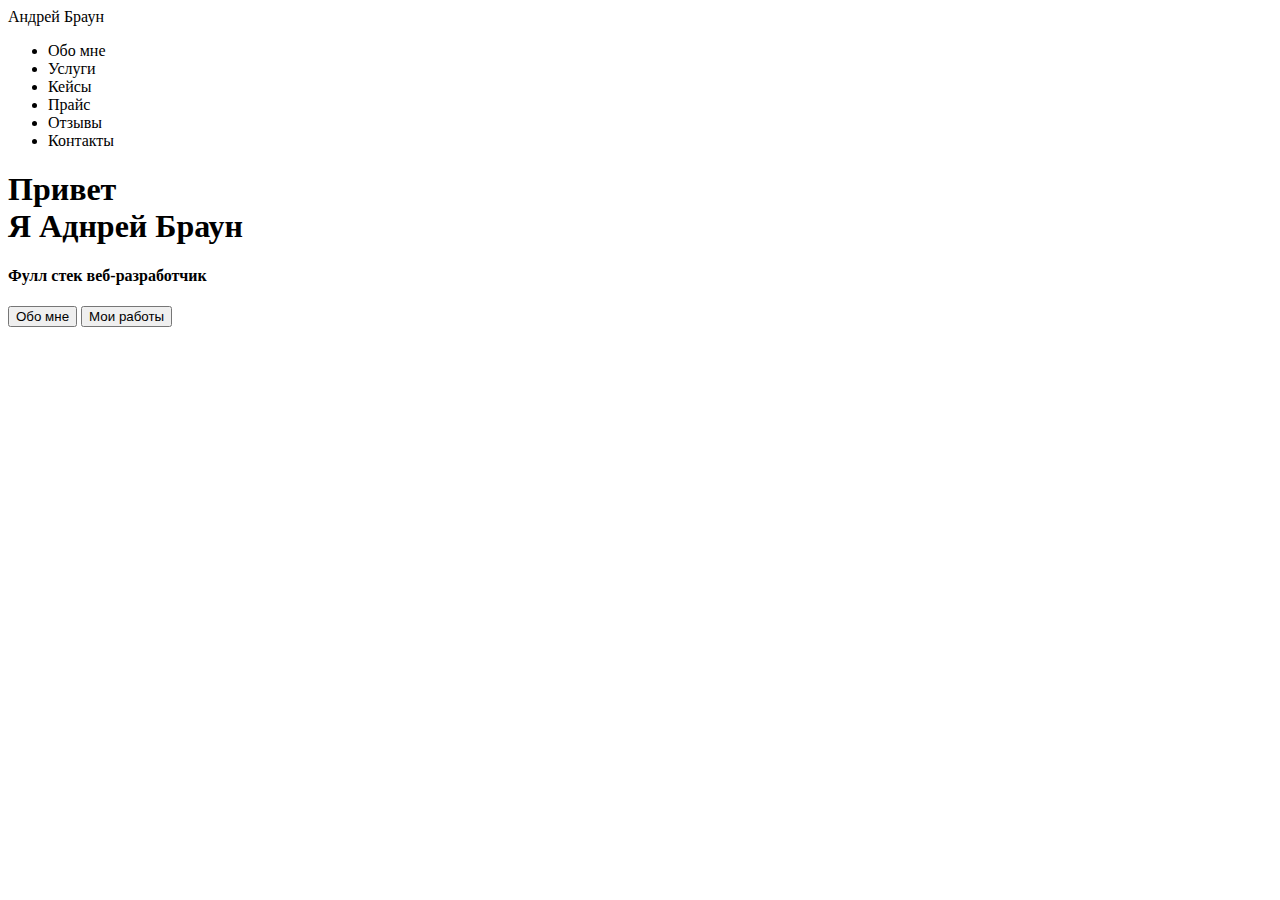
==== src/index.html @ 195ae0c8 "Залил проект на сервер" ====
<!DOCTYPE html>
<html lang="en">
<head>
	<meta charset="UTF-8">
	<meta name="description" content="Это моя первая страница...">
	<meta name="author" content="Andrey">
	<meta name="robots" content="all">

	<meta property="og:title" content="Это моя первая страница...">

	<title>Андрей Браун - Веб разработчик</title>
</head>

<body>
	

	<header>
		<nav>
			<div class="logo">Андрей Браун</div>
			<div class="menu"><ul>
				<li>Обо мне</li>
				<li>Услуги</li>
				<li>Кейсы</li>
				<li>Прайс</li>
				<li>Отзывы</li>
				<li>Контакты</li>

			</ul></div>
		</nav>
	</header>

	<div class="main"><div class="title_countainer">
		<h1>Привет <br> Я Аднрей Браун</h1>
		<h4>Фулл стек веб-разработчик</h4>
		<input type="submit" value="Обо мне">
		<input type="submit" value="Мои работы">

	</div></div>

</body>

</html>
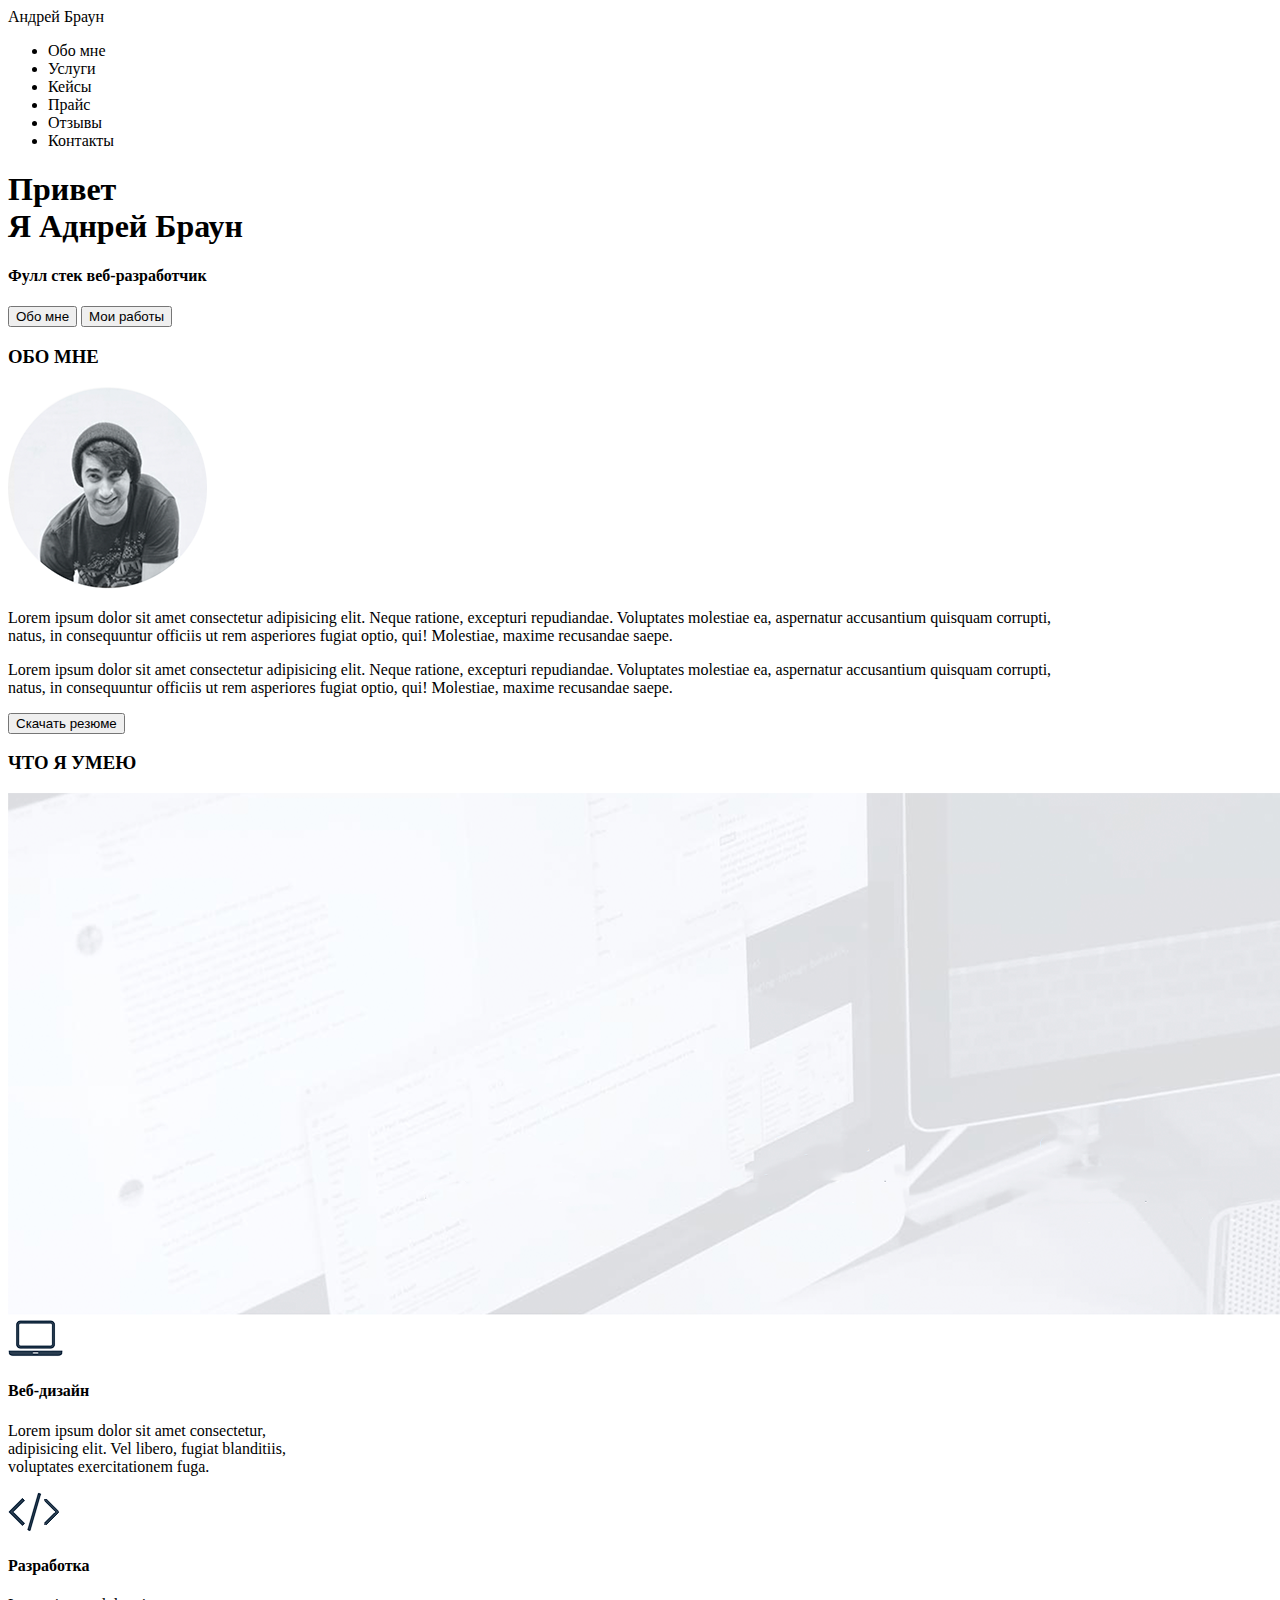
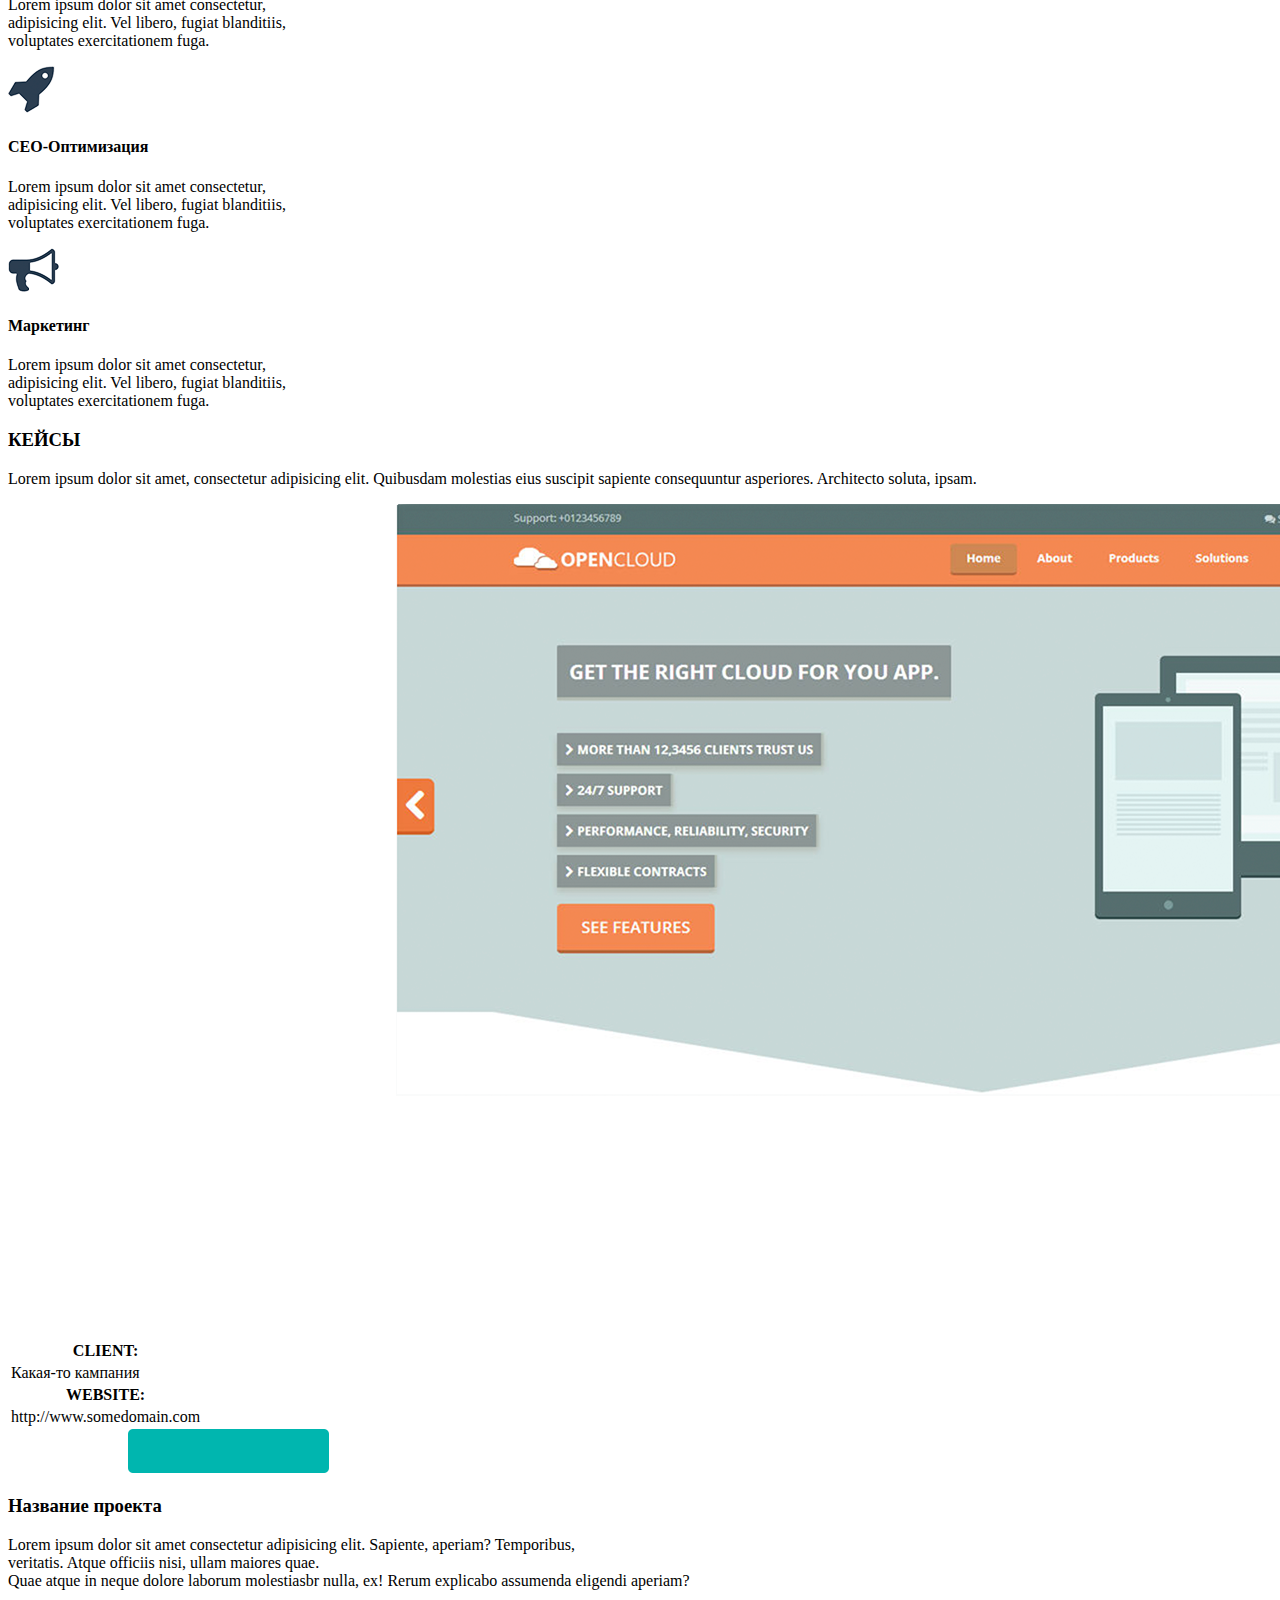
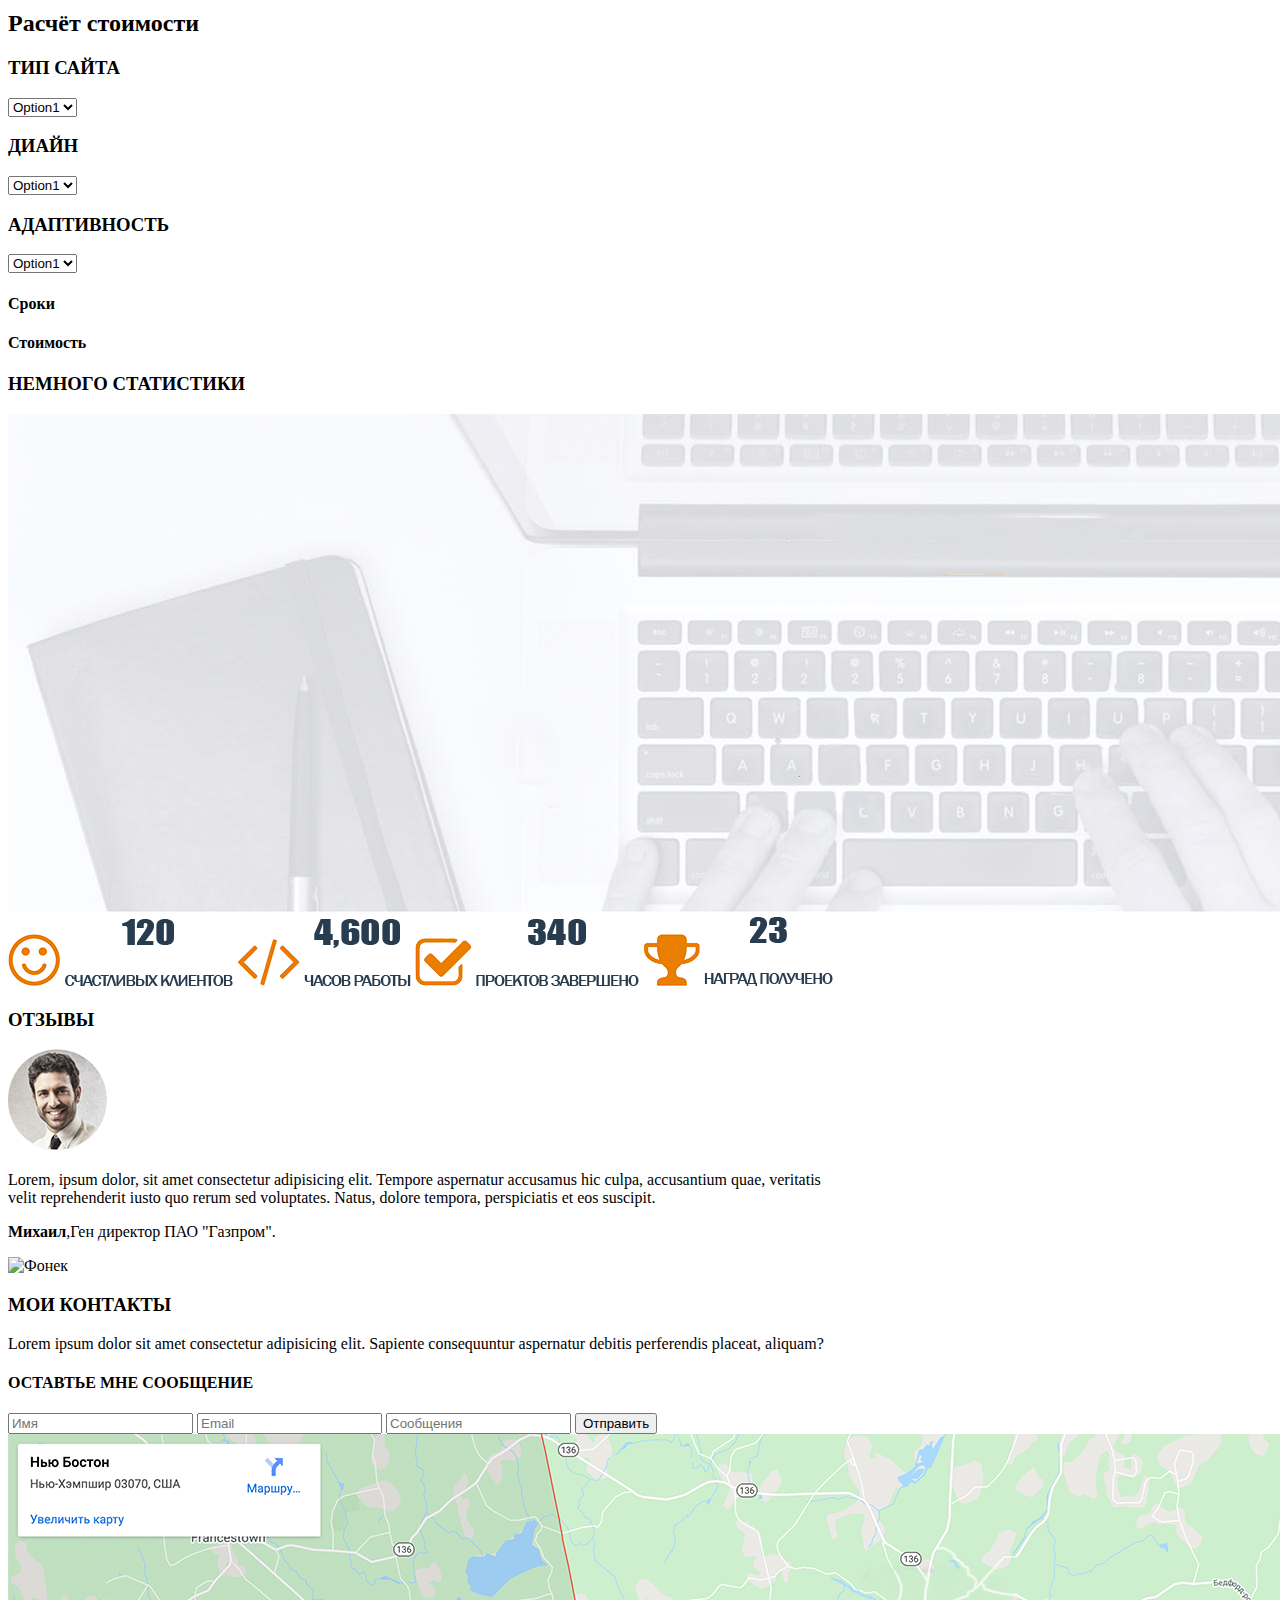
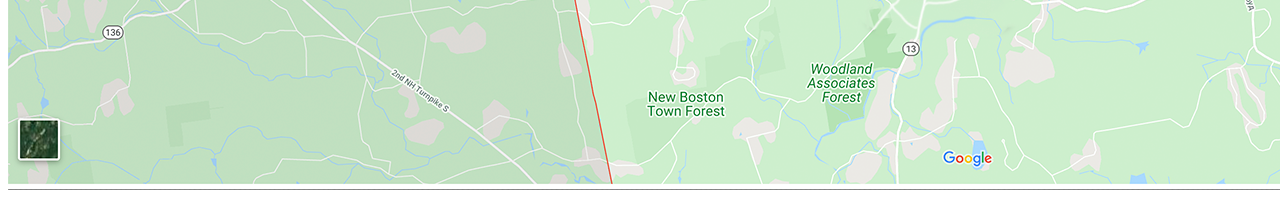
==== commit e62779fe: "Сделал Дз по 2 уроку" ====
--- a/src/index.html
+++ b/src/index.html
@@ -37,6 +37,106 @@
 
 	</div></div>
 
+	<div class="title1">
+		<h3>ОБО МНЕ</h3>
+		<img src="img/фотка.png" alt="аватарка">
+		<p>Lorem ipsum dolor sit amet consectetur adipisicing elit. Neque ratione, excepturi repudiandae. Voluptates molestiae ea, aspernatur accusantium quisquam corrupti,<br>  natus, in consequuntur officiis ut rem asperiores fugiat optio, qui! Molestiae, maxime recusandae saepe.</p>
+		<p>Lorem ipsum dolor sit amet consectetur adipisicing elit. Neque ratione, excepturi repudiandae. Voluptates molestiae ea, aspernatur accusantium quisquam corrupti,<br>  natus, in consequuntur officiis ut rem asperiores fugiat optio, qui! Molestiae, maxime recusandae saepe.</p>
+		<input type="submit" value="Скачать резюме">
+	</div>
+	<div class="title2">
+		<h3>ЧТО Я УМЕЮ</h3>
+		<img src="img/картинка фона.png" alt="картинка фона">
+		<img src="img/ноут.png" alt="ноут">
+		<h4>Веб-дизайн</h4>
+		<p>Lorem ipsum dolor sit amet consectetur,<br> adipisicing elit. Vel libero, fugiat blanditiis,<br> voluptates exercitationem fuga.</p>
+		<img src="img/знак.png" alt="знак">
+		<h4>Разработка</h4>
+		<p>Lorem ipsum dolor sit amet consectetur,<br> adipisicing elit. Vel libero, fugiat blanditiis,<br> voluptates exercitationem fuga.</p>
+		<img src="img/ракета.png" alt="ракета">
+		<h4>CEO-Оптимизация</h4>
+		<p>Lorem ipsum dolor sit amet consectetur,<br> adipisicing elit. Vel libero, fugiat blanditiis,<br> voluptates exercitationem fuga.</p>
+		<img src="img/граммофон.png" alt="граммофон">
+		<h4>Маркетинг</h4>
+		<p>Lorem ipsum dolor sit amet consectetur,<br> adipisicing elit. Vel libero, fugiat blanditiis,<br> voluptates exercitationem fuga.</p>
+	</div>
+	<div class="title3">
+		<h3>КЕЙСЫ</h3>
+		<p>Lorem ipsum dolor sit amet, consectetur adipisicing elit. Quibusdam molestias eius suscipit sapiente consequuntur asperiores. Architecto soluta, ipsam.</p>
+		<img src="img/фотка1.png" alt="сайт">
+		<table>
+			<tr>
+				<th>CLIENT:</th>
+			</tr>
+			<tr>
+				<td>Какая-то кампания</td>
+			</tr>
+			<tr>
+				<th>WEBSITE:</th>
+			</tr>
+			<tr>
+				<td>http://www.somedomain.com</td>
+			</tr>
+		</table>
+		<img src="img/VISIT LIVE SITE.png" alt="кнопка">
+		<img src="img/Прямоугольник, скругл. углы 4.png" alt="Прямоугольник">
+		<h3>Название проекта</h3>
+		<p>Lorem ipsum dolor sit amet consectetur adipisicing elit. Sapiente, aperiam? Temporibus,<br> veritatis. Atque officiis nisi, ullam maiores quae. <br>Quae atque in neque dolore laborum molestiasbr nulla, ex! Rerum explicabo assumenda eligendi aperiam?</p>
+		<h2>Расчёт стоимости</h2>
+		<h3>ТИП САЙТА</h3>
+		<select name="Выберите пункт" id="list">
+			<option value="Opt1">Option1</option>
+			<option value="Opt2">Option2</option>
+			<option value="Opt3">Option3</option>
+			<option value="Opt4">Option4</option>
+		</select>
+		<h3>ДИАЙН</h3>
+		<select name="Выберите пункт" id="list">
+			<option value="Opt1">Option1</option>
+			<option value="Opt2">Option2</option>
+			<option value="Opt3">Option3</option>
+			<option value="Opt4">Option4</option>
+		</select>
+		<h3>АДАПТИВНОСТЬ</h3>
+		<select name="Выберите пункт" id="list">
+			<option value="Opt1">Option1</option>
+			<option value="Opt2">Option2</option>
+			<option value="Opt3">Option3</option>
+			<option value="Opt4">Option4</option>
+		</select>
+		<h4>Сроки</h4>
+		<h4>Стоимость</h4>
+	</div>
+	<div class="title4">
+		<h3>НЕМНОГО СТАТИСТИКИ</h3>
+		<img src="img/фон.png" alt="фон ноут">
+		<img src="img/смайл.png" alt="смайл">
+		<img src="img/120  СЧАСТЛИВЫХ КЛИЕНТОВ .png" alt="120 счастливых клиентов">
+		<img src="img/скобки.png" alt="скобки">
+		<img src="img/4,600  ЧАСОВ РАБОТЫ .png" alt="4,600  ЧАСОВ РАБОТЫ ">
+		<img src="img/галочка.png" alt="галочка">
+		<img src="img/340  ПРОЕКТОВ ЗАВЕРШЕНО .png" alt="340  ПРОЕКТОВ ЗАВЕРШЕНО ">		
+		<img src="img/кубок.png" alt="кубок">
+		<img src="img/23  НАГРАД ПОЛУЧЕНО .png" alt="23  НАГРАД ПОЛУЧЕНО ">
+		<h3>ОТЗЫВЫ</h3>
+		<img src="img/фотка2.png" alt="фотка клиента">
+		<p>Lorem, ipsum dolor, sit amet consectetur adipisicing elit. Tempore aspernatur accusamus hic culpa, accusantium quae, veritatis <br> velit reprehenderit iusto quo rerum sed voluptates. Natus, dolore tempora, perspiciatis et eos suscipit.</p>
+		<p><b>Михаил</b>,Ген директор ПАО "Газпром".</p>
+	</div>
+	<footer>
+		<img src="img/фон1.png" alt="Фонек">
+		<h3>МОИ КОНТАКТЫ</h3>
+		<p>Lorem ipsum dolor sit amet consectetur adipisicing elit. Sapiente consequuntur aspernatur debitis perferendis placeat, aliquam?</p>
+		<h4>ОСТАВТЬЕ МНЕ СООБЩЕНИЕ</h4>
+		<form action="#">
+			<input type="text" name="text_input" placeholder="Имя">
+			<input type="text" name="text_input" placeholder="Email">
+			<input type="text" name="text_input" placeholder="Сообщения">
+			<input type="submit" value="Отправить">
+
+		</form>
+		<img src="img/Карта копия.png" alt="Карта">
+	</footer>
 </body>
 
 </html>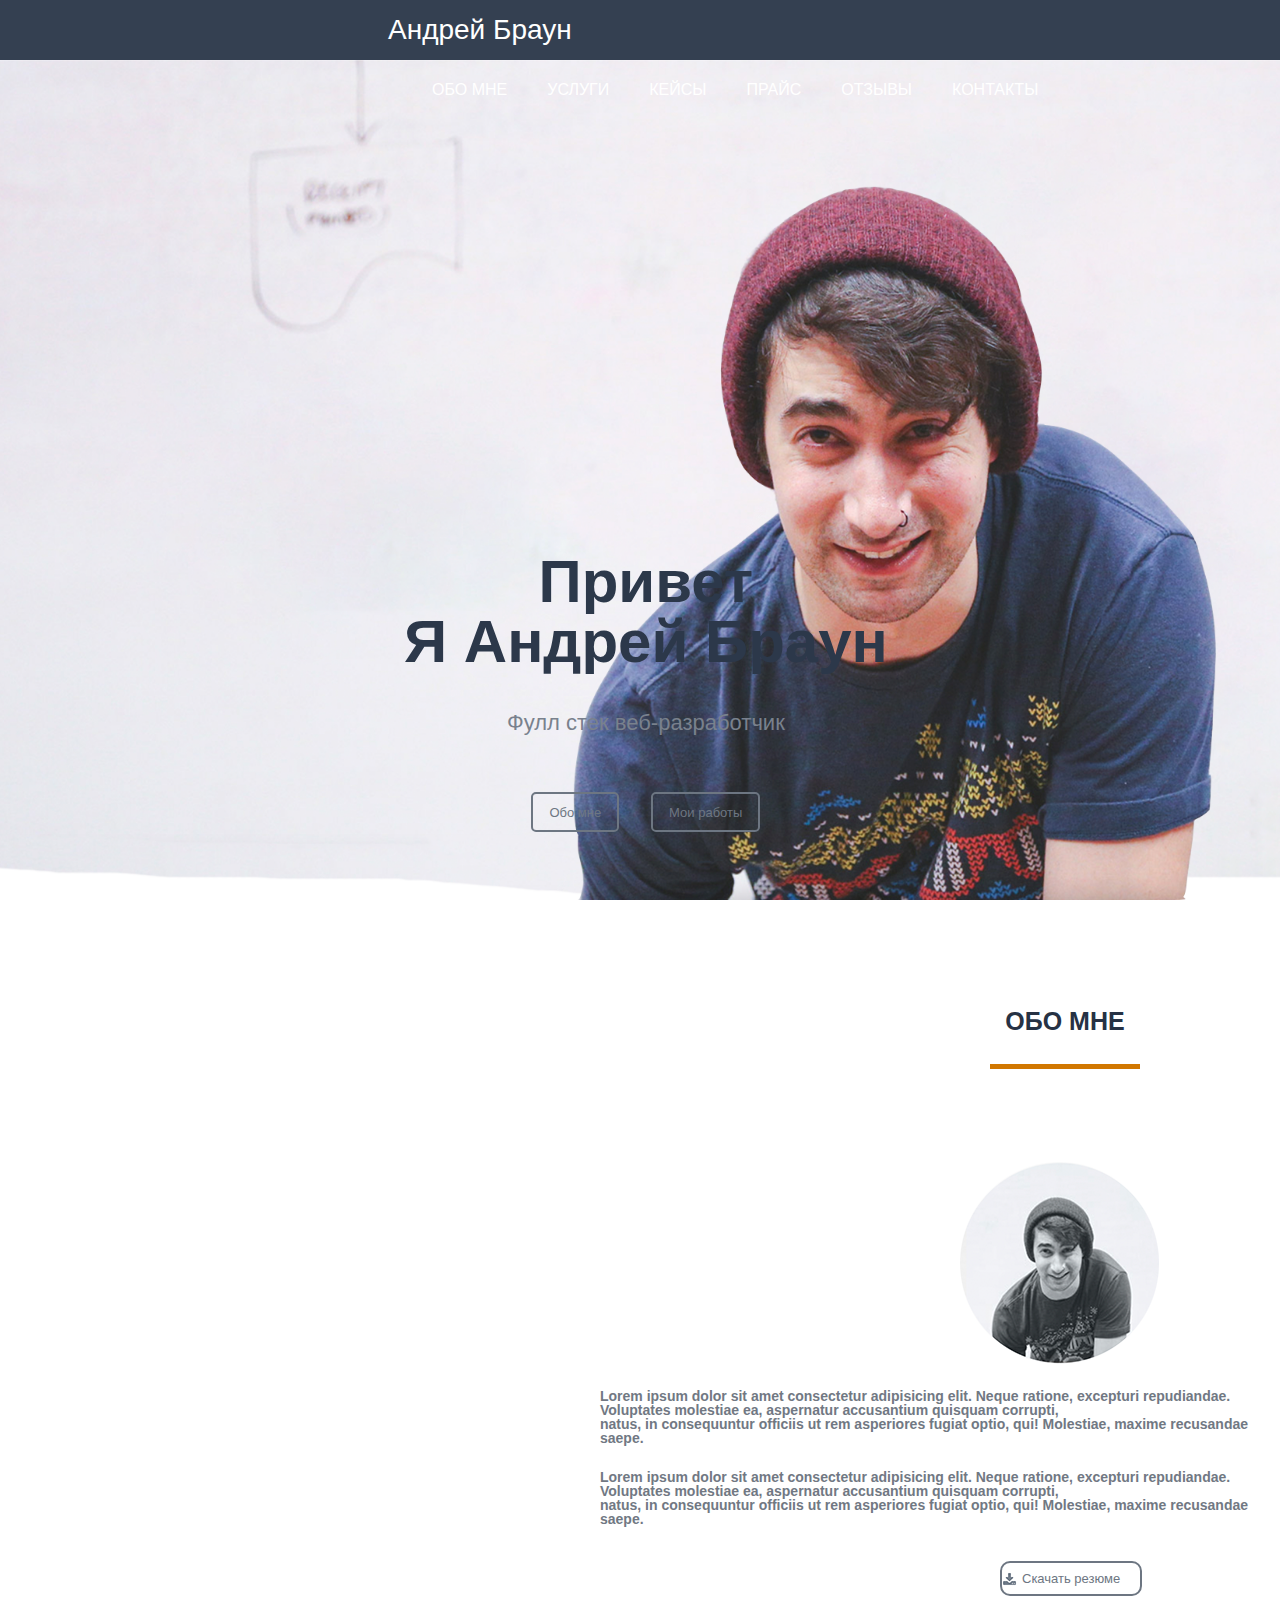
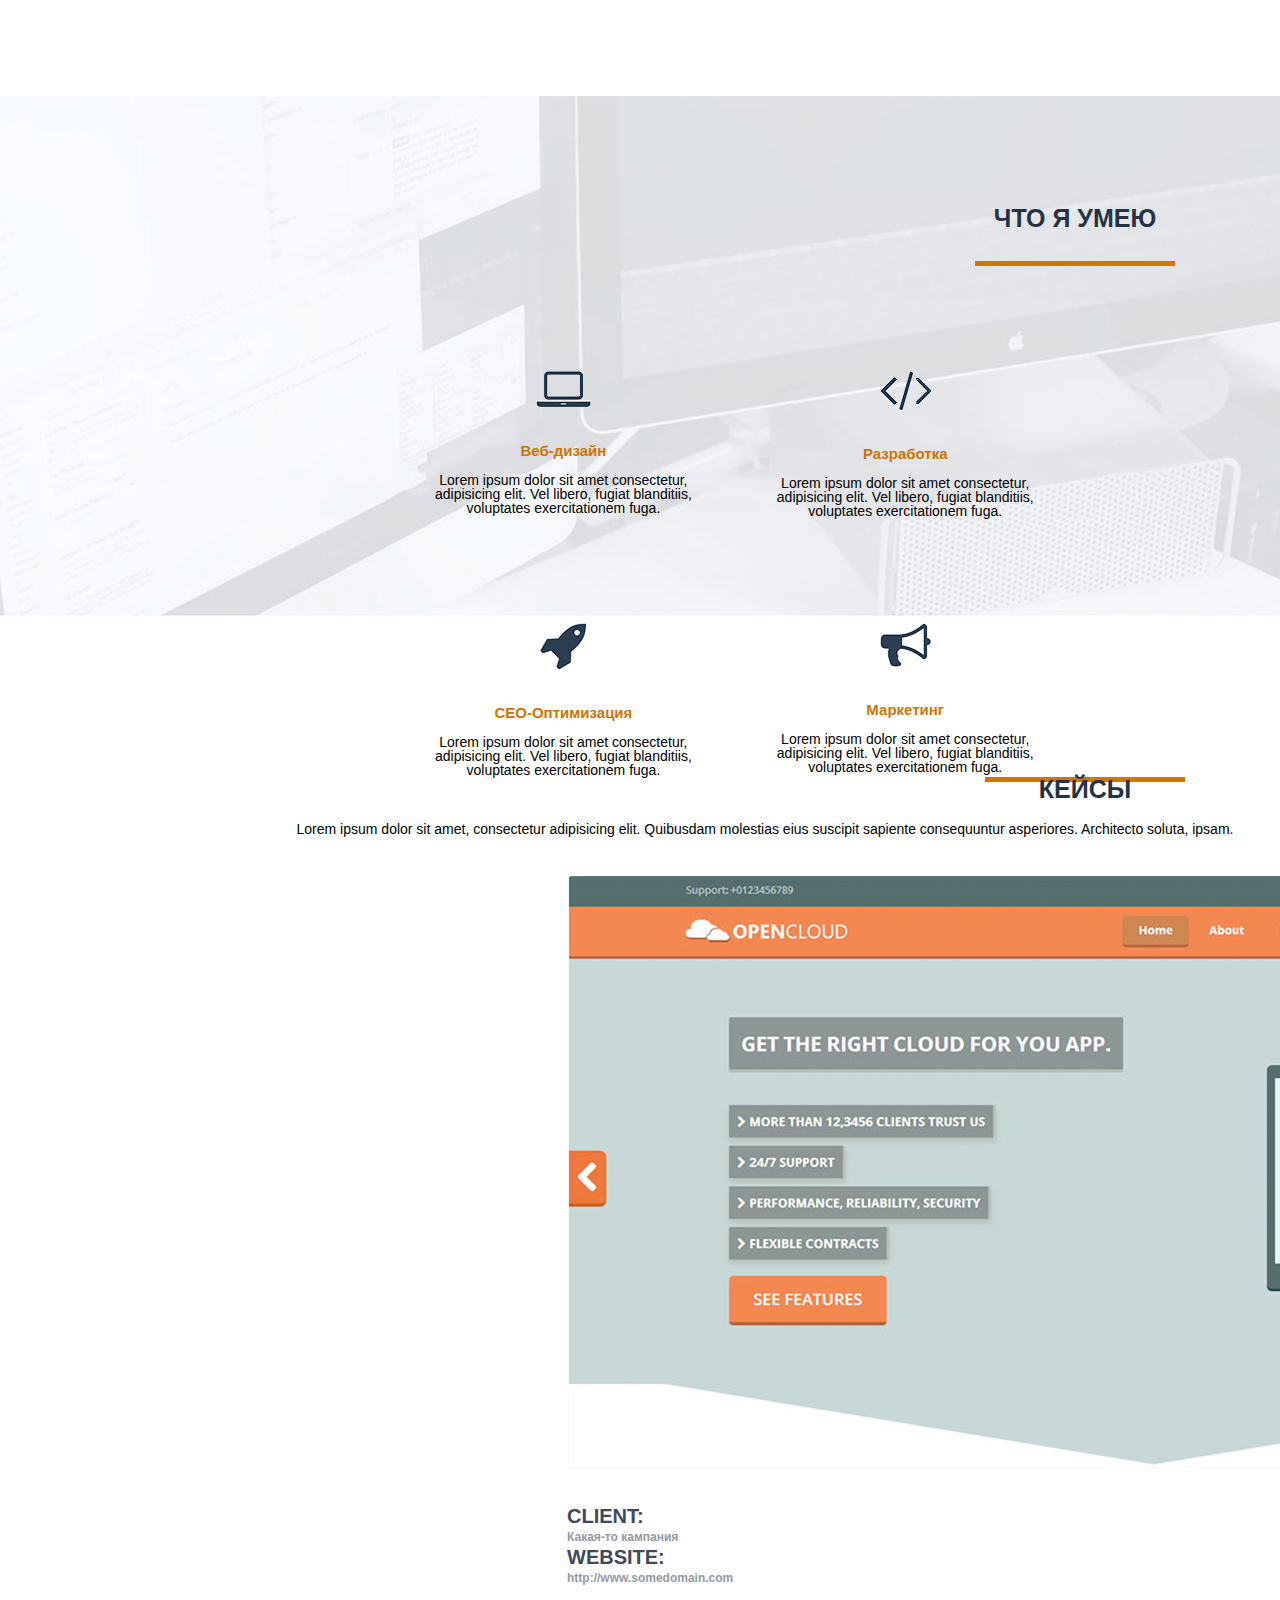
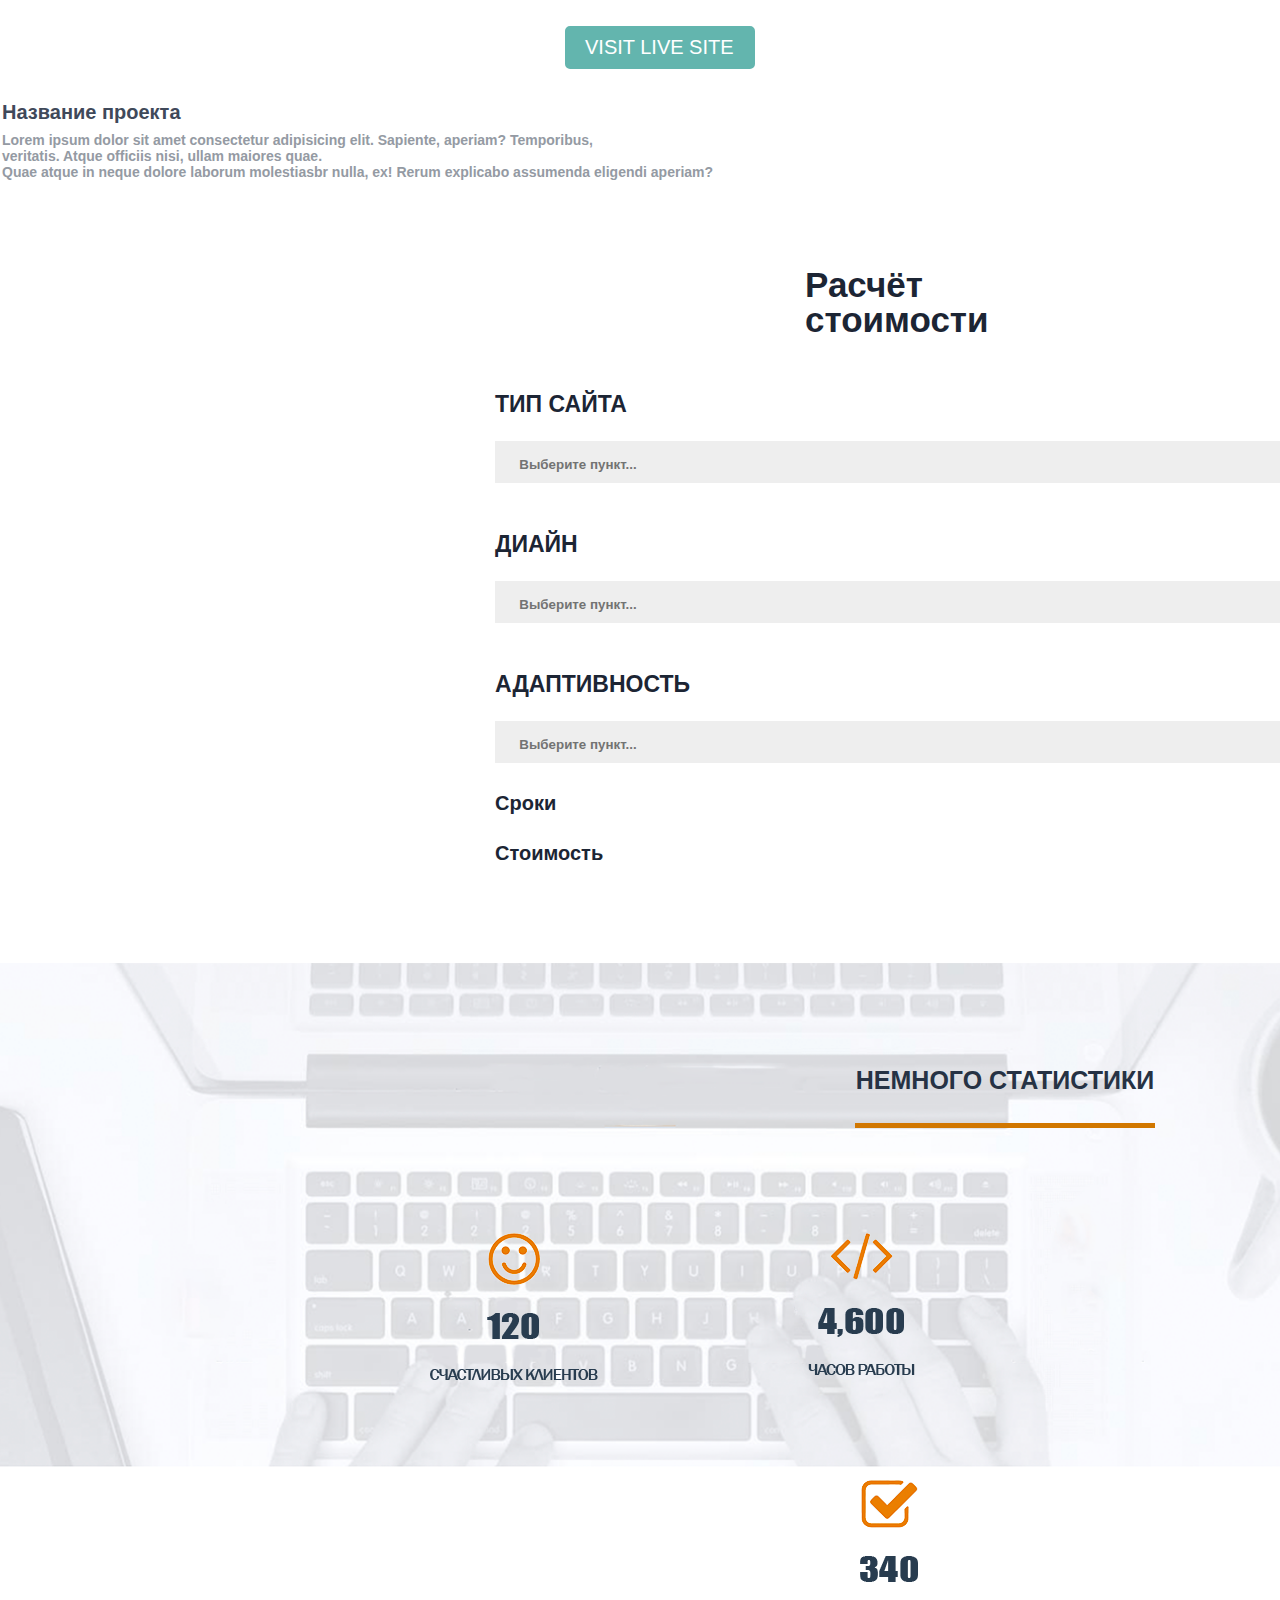
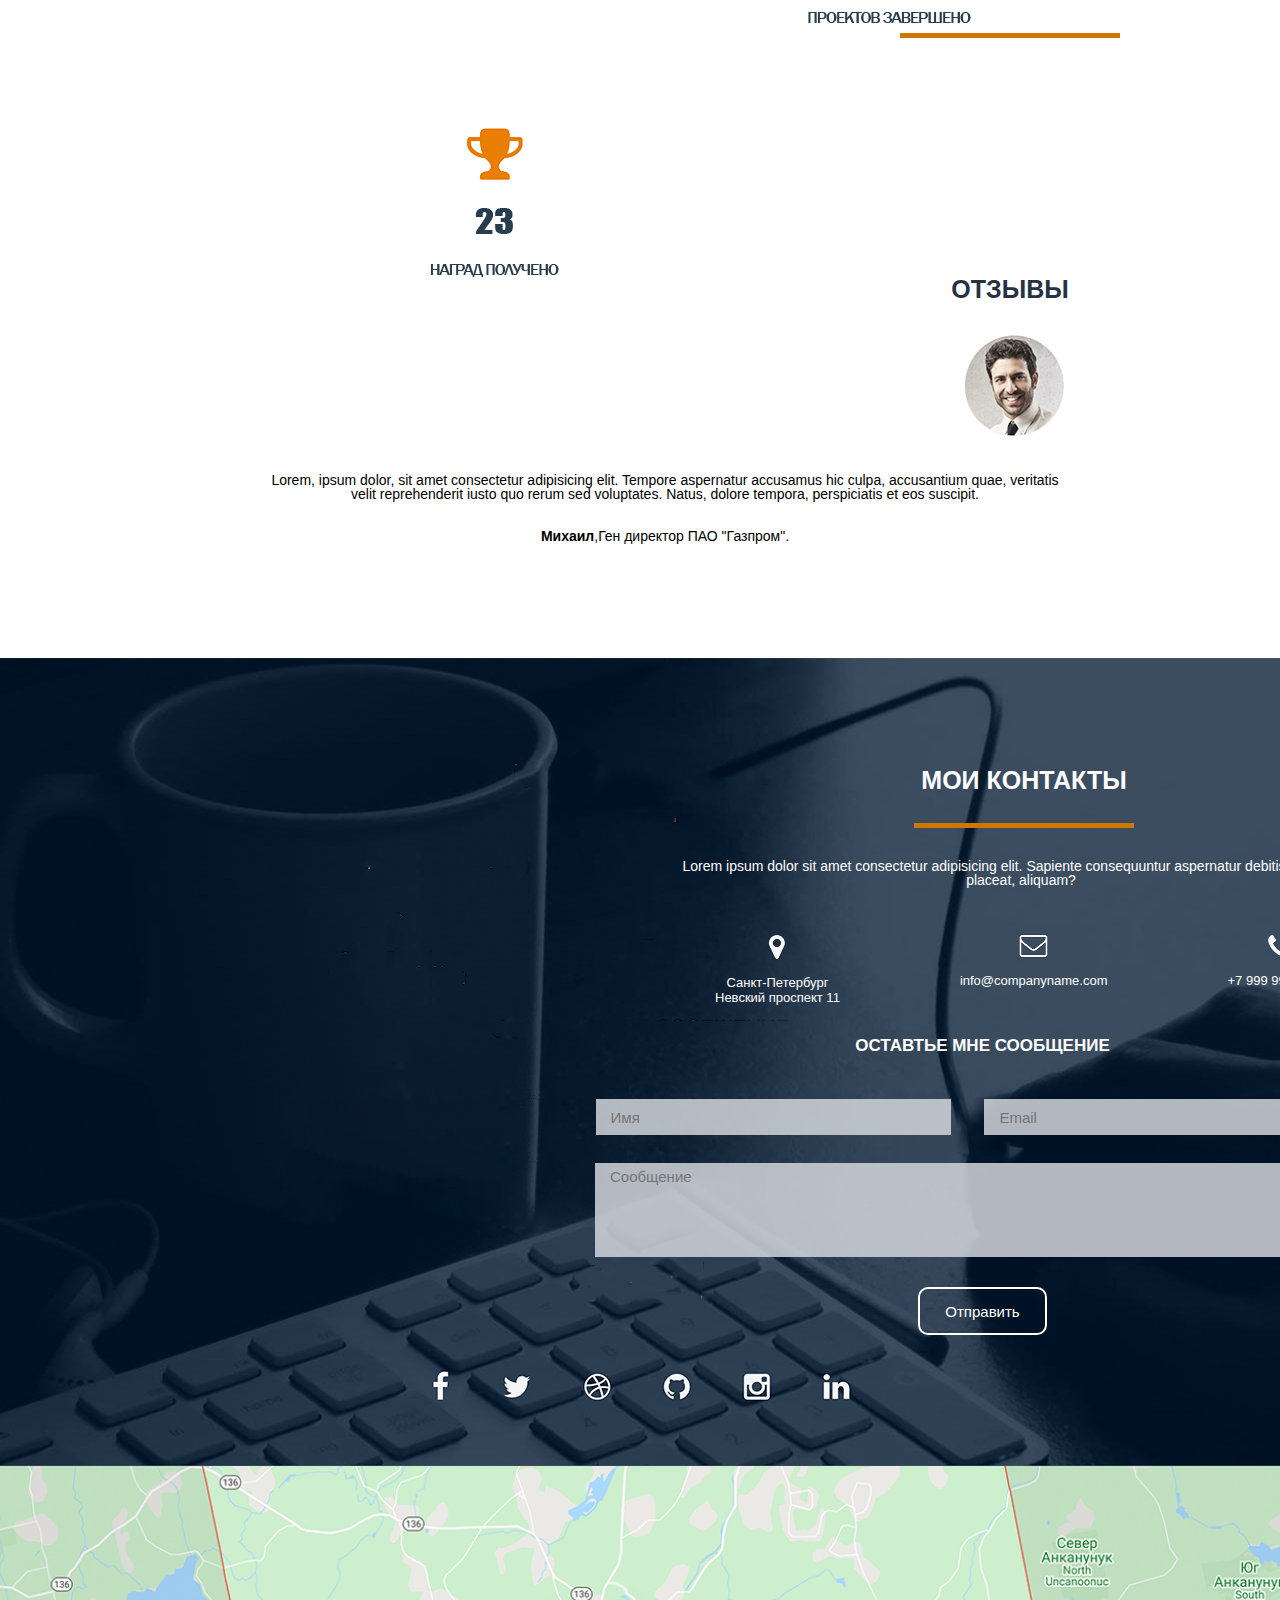
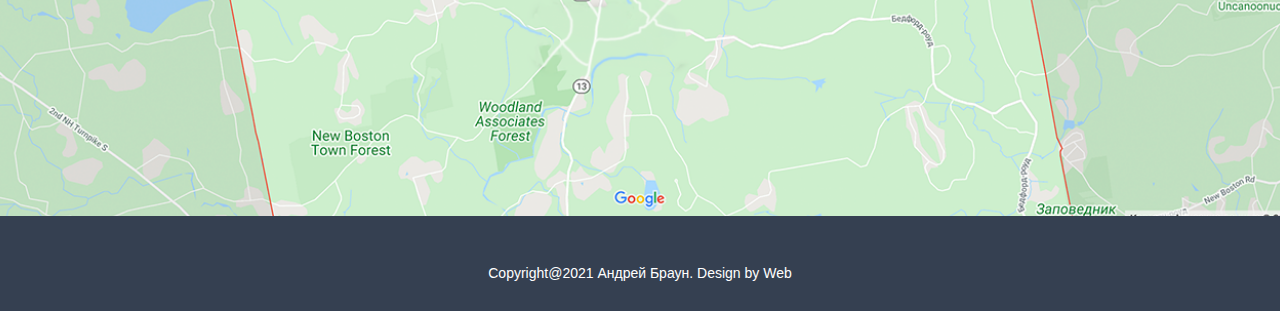
==== commit cbc1bfce: "Исправил ошибки в 3 дз" ====
--- a/src/index.html
+++ b/src/index.html
@@ -1,5 +1,6 @@
 <!DOCTYPE html>
 <html lang="en">
+
 <head>
 	<meta charset="UTF-8">
 	<meta name="description" content="Это моя первая страница...">
@@ -7,136 +8,219 @@
 	<meta name="robots" content="all">
 
 	<meta property="og:title" content="Это моя первая страница...">
-
+	<link rel="stylesheet" href="css/reset.css">
+	<link rel="stylesheet" href="css/style.css">
 	<title>Андрей Браун - Веб разработчик</title>
 </head>
 
 <body>
-	
+
 
 	<header>
 		<nav>
 			<div class="logo">Андрей Браун</div>
-			<div class="menu"><ul>
-				<li>Обо мне</li>
-				<li>Услуги</li>
-				<li>Кейсы</li>
-				<li>Прайс</li>
-				<li>Отзывы</li>
-				<li>Контакты</li>
-
-			</ul></div>
+			<div class="menu">
+				<ul>
+					<li>обо мне</li>
+					<li>Услуги</li>
+					<li>Кейсы</li>
+					<li>Прайс</li>
+					<li>Отзывы</li>
+					<li>Контакты</li>
+
+				</ul>
+			</div>
 		</nav>
 	</header>
 
-	<div class="main"><div class="title_countainer">
-		<h1>Привет <br> Я Аднрей Браун</h1>
-		<h4>Фулл стек веб-разработчик</h4>
-		<input type="submit" value="Обо мне">
-		<input type="submit" value="Мои работы">
-
-	</div></div>
-
+	<div class="main">
+		<div class="title_countainer">
+			<h1>Привет <br> Я Андрей Браун</h1>
+			<h4>Фулл стек веб-разработчик</h4>
+			<input type="submit" value="Обо мне">
+			<input type="submit" value="Мои работы">
+
+		</div>
+	</div>
 	<div class="title1">
 		<h3>ОБО МНЕ</h3>
 		<img src="img/фотка.png" alt="аватарка">
-		<p>Lorem ipsum dolor sit amet consectetur adipisicing elit. Neque ratione, excepturi repudiandae. Voluptates molestiae ea, aspernatur accusantium quisquam corrupti,<br>  natus, in consequuntur officiis ut rem asperiores fugiat optio, qui! Molestiae, maxime recusandae saepe.</p>
-		<p>Lorem ipsum dolor sit amet consectetur adipisicing elit. Neque ratione, excepturi repudiandae. Voluptates molestiae ea, aspernatur accusantium quisquam corrupti,<br>  natus, in consequuntur officiis ut rem asperiores fugiat optio, qui! Molestiae, maxime recusandae saepe.</p>
+		<p>Lorem ipsum dolor sit amet consectetur adipisicing elit. Neque ratione, excepturi repudiandae. Voluptates
+			molestiae ea, aspernatur accusantium quisquam corrupti,<br> natus, in consequuntur officiis ut rem asperiores
+			fugiat optio, qui! Molestiae, maxime recusandae saepe.</p>
+		<p>Lorem ipsum dolor sit amet consectetur adipisicing elit. Neque ratione, excepturi repudiandae. Voluptates
+			molestiae ea, aspernatur accusantium quisquam corrupti,<br> natus, in consequuntur officiis ut rem asperiores
+			fugiat optio, qui! Molestiae, maxime recusandae saepe.</p>
 		<input type="submit" value="Скачать резюме">
 	</div>
+
 	<div class="title2">
-		<h3>ЧТО Я УМЕЮ</h3>
-		<img src="img/картинка фона.png" alt="картинка фона">
-		<img src="img/ноут.png" alt="ноут">
-		<h4>Веб-дизайн</h4>
-		<p>Lorem ipsum dolor sit amet consectetur,<br> adipisicing elit. Vel libero, fugiat blanditiis,<br> voluptates exercitationem fuga.</p>
-		<img src="img/знак.png" alt="знак">
-		<h4>Разработка</h4>
-		<p>Lorem ipsum dolor sit amet consectetur,<br> adipisicing elit. Vel libero, fugiat blanditiis,<br> voluptates exercitationem fuga.</p>
-		<img src="img/ракета.png" alt="ракета">
-		<h4>CEO-Оптимизация</h4>
-		<p>Lorem ipsum dolor sit amet consectetur,<br> adipisicing elit. Vel libero, fugiat blanditiis,<br> voluptates exercitationem fuga.</p>
-		<img src="img/граммофон.png" alt="граммофон">
-		<h4>Маркетинг</h4>
-		<p>Lorem ipsum dolor sit amet consectetur,<br> adipisicing elit. Vel libero, fugiat blanditiis,<br> voluptates exercitationem fuga.</p>
-	</div>
+		<div class="title_container2">
+			<h3>ЧТО Я УМЕЮ</h3>
+			<ul>
+				<li>
+					<img src="img/ноут.png" alt="ноут">
+					<h4>Веб-дизайн</h4>
+					<p>Lorem ipsum dolor sit amet consectetur,<br> adipisicing elit. Vel libero, fugiat blanditiis,<br>
+						voluptates exercitationem fuga.</p>
+				</li>
+				<li><img src="img/знак.png" alt="знак">
+					<h4>Разработка</h4>
+					<p>Lorem ipsum dolor sit amet consectetur,<br> adipisicing elit. Vel libero, fugiat blanditiis,<br>
+						voluptates exercitationem fuga.</p>
+				</li>
+				<li><img src="img/ракета.png" alt="ракета">
+					<h4>CEO-Оптимизация</h4>
+					<p>Lorem ipsum dolor sit amet consectetur,<br> adipisicing elit. Vel libero, fugiat blanditiis,<br>
+						voluptates exercitationem fuga.</p>
+				</li>
+				<li><img src="img/граммофон.png" alt="граммофон">
+					<h4>Маркетинг</h4>
+					<p>Lorem ipsum dolor sit amet consectetur,<br> adipisicing elit. Vel libero, fugiat blanditiis,<br>
+						voluptates exercitationem fuga.</p>
+				</li>
+			</ul>
+		</div>
+	</div>
+
 	<div class="title3">
 		<h3>КЕЙСЫ</h3>
-		<p>Lorem ipsum dolor sit amet, consectetur adipisicing elit. Quibusdam molestias eius suscipit sapiente consequuntur asperiores. Architecto soluta, ipsam.</p>
-		<img src="img/фотка1.png" alt="сайт">
-		<table>
-			<tr>
-				<th>CLIENT:</th>
-			</tr>
-			<tr>
-				<td>Какая-то кампания</td>
-			</tr>
-			<tr>
-				<th>WEBSITE:</th>
-			</tr>
-			<tr>
-				<td>http://www.somedomain.com</td>
-			</tr>
-		</table>
-		<img src="img/VISIT LIVE SITE.png" alt="кнопка">
-		<img src="img/Прямоугольник, скругл. углы 4.png" alt="Прямоугольник">
-		<h3>Название проекта</h3>
-		<p>Lorem ipsum dolor sit amet consectetur adipisicing elit. Sapiente, aperiam? Temporibus,<br> veritatis. Atque officiis nisi, ullam maiores quae. <br>Quae atque in neque dolore laborum molestiasbr nulla, ex! Rerum explicabo assumenda eligendi aperiam?</p>
+		<p>Lorem ipsum dolor sit amet, consectetur adipisicing elit. Quibusdam molestias eius suscipit sapiente
+			consequuntur asperiores. Architecto soluta, ipsam.</p>
+		<div class="image">
+			<img src="img/фотка1.png" alt="сайт">
+		</div>
+		<div class="table_button">
+			<table>
+				<tr>
+					<th>CLIENT:</th>
+				</tr>
+				<tr>
+					<td>Какая-то кампания</td>
+				</tr>
+				<tr>
+					<th>WEBSITE:</th>
+				</tr>
+				<tr>
+					<td>http://www.somedomain.com</td>
+				</tr>
+			</table>
+			<input type="submit" value="visit live site">
+		</div>
+		<div class="table2">
+			<table>
+					<tr>
+							<th> Название проекта</th>
+					</tr>
+					<tr>
+							<td>Lorem ipsum dolor sit amet consectetur adipisicing elit. Sapiente, aperiam? Temporibus,<br>
+								veritatis. Atque officiis nisi, ullam maiores quae. <br>Quae atque in neque dolore laborum
+								molestiasbr nulla, ex! Rerum explicabo assumenda eligendi aperiam?
+							<td>
+					</tr>
+			</table>
+		</div>
+
 		<h2>Расчёт стоимости</h2>
-		<h3>ТИП САЙТА</h3>
+		<h6>ТИП САЙТА</h6>
+
+
 		<select name="Выберите пункт" id="list">
-			<option value="Opt1">Option1</option>
+			<option value="Opt1">Выберите пункт...</option>
 			<option value="Opt2">Option2</option>
 			<option value="Opt3">Option3</option>
 			<option value="Opt4">Option4</option>
 		</select>
-		<h3>ДИАЙН</h3>
+		<h6>ДИАЙН</h6>
 		<select name="Выберите пункт" id="list">
-			<option value="Opt1">Option1</option>
+			<option value="Opt1">Выберите пункт...</option>
 			<option value="Opt2">Option2</option>
 			<option value="Opt3">Option3</option>
 			<option value="Opt4">Option4</option>
 		</select>
-		<h3>АДАПТИВНОСТЬ</h3>
+		<h6>АДАПТИВНОСТЬ</h6>
 		<select name="Выберите пункт" id="list">
-			<option value="Opt1">Option1</option>
+			<option value="Opt1">Выберите пункт...</option>
 			<option value="Opt2">Option2</option>
 			<option value="Opt3">Option3</option>
 			<option value="Opt4">Option4</option>
 		</select>
-		<h4>Сроки</h4>
-		<h4>Стоимость</h4>
+	
+		
+			<h4>Сроки                                                     </h4>
+			
+			<h4>Стоимость                                                 </h4>
+		
+		
+	
 	</div>
 	<div class="title4">
-		<h3>НЕМНОГО СТАТИСТИКИ</h3>
-		<img src="img/фон.png" alt="фон ноут">
-		<img src="img/смайл.png" alt="смайл">
-		<img src="img/120  СЧАСТЛИВЫХ КЛИЕНТОВ .png" alt="120 счастливых клиентов">
-		<img src="img/скобки.png" alt="скобки">
-		<img src="img/4,600  ЧАСОВ РАБОТЫ .png" alt="4,600  ЧАСОВ РАБОТЫ ">
-		<img src="img/галочка.png" alt="галочка">
-		<img src="img/340  ПРОЕКТОВ ЗАВЕРШЕНО .png" alt="340  ПРОЕКТОВ ЗАВЕРШЕНО ">		
-		<img src="img/кубок.png" alt="кубок">
-		<img src="img/23  НАГРАД ПОЛУЧЕНО .png" alt="23  НАГРАД ПОЛУЧЕНО ">
-		<h3>ОТЗЫВЫ</h3>
+		<div class="title_countainer4">
+			<h3>НЕМНОГО СТАТИСТИКИ</h3>
+			<ul>
+				<li>
+					<img src="img/смайл.png" alt="смайл"><br><br><br>
+					<img src="img/120  СЧАСТЛИВЫХ КЛИЕНТОВ .png" alt="120">
+				</li>
+				<li>
+					<img src="img/скобки.png" alt="скобки"><br><br><br>
+					<img src="img/4,600  ЧАСОВ РАБОТЫ .png" alt="скобки">
+				</li>
+				<li>
+					<img src="img/галочка.png" alt="галочка"><br><br><br>
+					<img src="img/340  ПРОЕКТОВ ЗАВЕРШЕНО .png" alt="галочка">
+				</li>
+				<li>
+					<img src="img/кубок.png" alt="кубок"><br><br><br>
+					<img src="img/23  НАГРАД ПОЛУЧЕНО .png" alt="кубок">
+				</li>
+			</ul>
+		</div>
+	</div>
+	<div class="title5">
+		<h2>ОТЗЫВЫ</h2>
 		<img src="img/фотка2.png" alt="фотка клиента">
-		<p>Lorem, ipsum dolor, sit amet consectetur adipisicing elit. Tempore aspernatur accusamus hic culpa, accusantium quae, veritatis <br> velit reprehenderit iusto quo rerum sed voluptates. Natus, dolore tempora, perspiciatis et eos suscipit.</p>
+		<p>Lorem, ipsum dolor, sit amet consectetur adipisicing elit. Tempore aspernatur accusamus hic culpa, accusantium
+			quae, veritatis <br> velit reprehenderit iusto quo rerum sed voluptates. Natus, dolore tempora, perspiciatis et
+			eos suscipit.</p>
+		<br><br>
 		<p><b>Михаил</b>,Ген директор ПАО "Газпром".</p>
 	</div>
 	<footer>
-		<img src="img/фон1.png" alt="Фонек">
-		<h3>МОИ КОНТАКТЫ</h3>
-		<p>Lorem ipsum dolor sit amet consectetur adipisicing elit. Sapiente consequuntur aspernatur debitis perferendis placeat, aliquam?</p>
-		<h4>ОСТАВТЬЕ МНЕ СООБЩЕНИЕ</h4>
-		<form action="#">
-			<input type="text" name="text_input" placeholder="Имя">
-			<input type="text" name="text_input" placeholder="Email">
-			<input type="text" name="text_input" placeholder="Сообщения">
-			<input type="submit" value="Отправить">
-
-		</form>
-		<img src="img/Карта копия.png" alt="Карта">
+		<div class="title_final">
+			<h3>МОИ КОНТАКТЫ</h3>
+			<p>Lorem ipsum dolor sit amet consectetur adipisicing elit. Sapiente consequuntur aspernatur debitis
+				perferendis placeat, aliquam?</p>
+			<ul>
+				<li>
+					<img src="img/гео.png" alt="geo">
+					<h6>Санкт-Петербург <br> Невский проспект 11</h6>
+				</li>
+				<li>
+					<img src="img/конверт.png" alt="конверт">
+					<h6>info@companyname.com</h6>
+				</li>
+				<li>
+					<img src="img/труба.png" alt="труба">
+					<h6>+7 999 999-99-99</h6>
+				</li>
+			</ul>
+			<h4>ОСТАВТЬЕ МНЕ СООБЩЕНИЕ</h4>
+			<div class="input2"><form action="#">
+				<input type="text" name="text_input1" placeholder="Имя">
+				<input type="text" name="text_input2" placeholder="Email"></div>
+				<br><br><textarea name="textarea" id="1" placeholder="Сообщение"></textarea>
+				<div class="input3"><br><br><input type="submit" value="Отправить"></div>
+
+			</form>
+
+
 	</footer>
+	</div>
+	</div>
+	<div class="title7">
+		<h6>Copyright@2021 Андрей Браун. Design by Web</h6>
+	</div>
 </body>
 
 </html>--- a/src/css/style.css
+++ b/src/css/style.css
@@ -0,0 +1,376 @@
+body {
+	font-family: Arial, sans-serif;
+}
+nav {
+	width: 100%;
+	height: 60px;
+	background: #344051;
+}
+.logo {
+	color: #fff;
+	font-size: 28px;
+	line-height: 60px;
+	padding-left: 388px;
+	float: left;
+}
+.menu {
+	float: left;
+	padding-left: 432px;
+}
+.menu li {
+	float: left;
+	line-height: 60px;
+	color: #fff;
+	margin-right: 40px;
+	font-size: 16px;
+	text-transform: uppercase;
+}
+.main {
+	width: 100%;
+	height: calc(100% - 60px);
+	background: url("../img/boy.png") 90% 100% / auto 85% no-repeat, url("../img/bg.png") center/cover no-repeat;
+}
+.title_countainer {
+	float: left;
+	margin: 432px 0px 0px 404px;
+	color: #2c384a;
+	text-align: center;
+}
+
+.title_countainer h1 {
+	font-size: 60px;
+	font-weight: bold;
+}
+.title_countainer h4 {
+	margin-top: 40px;
+	font-size: 22px;
+	color: #79818d;
+}
+
+.title_countainer input {
+	height: 40px;
+	text-align: center;
+	border: 2px solid #6d7682;
+	background: none;
+	border-radius: 5px;
+	color: #6d7682;
+	font-size: 13px;
+	padding: 0px 16px;
+	margin: 58px 14px 0px 14px;
+}
+.title1 h3 {
+	margin: 109px 0px 0px 990px;
+	text-align: center;
+	color: #263244;
+	font-size: 25px;
+	font-weight: 550;
+	float: top;
+	height: 60px;
+	width: 150px;
+	border-bottom: #d17700 solid 5px;
+}
+.title1 img {
+	float: top;
+	margin: 93px 0px 0px 960px;
+	text-align: center;
+}
+.title1 p {
+	float: top;
+	margin: 25px 0px 0px 600px;
+	color: #717883;
+	text-align: left;
+	font-weight: 550;
+}
+.title1 input {
+	height: 35px;
+	text-align: center;
+	border: 2px solid #6d7682;
+	background: url("../img/иконка.png") left no-repeat;
+	border-radius: 10px;
+	color: #6d7682;
+	font-size: 13px;
+	padding: 0px 20px;
+	margin: 35px 0px 0px 1000px;
+}
+.title2 {
+	float: top;
+	width: 100%;
+	height: 521px;
+	margin: 100px 0px 0px 0px;
+	background: url("../img/картинка фона.png") center/cover no-repeat;
+}
+.title_container2 {
+	float: left;
+	text-align: center;
+	margin: 110px 0px 0px 0px;
+	padding-left: 350px;
+}
+.title_container2 h3 {
+	margin: 0px 0px 0px 625px;
+	color: #263244;
+	font-size: 25px;
+	font-weight: 550;
+	float: top;
+	height: 60px;
+	width: 200px;
+	border-bottom: #d17700 solid 5px;
+}
+.title_container2 h4 {
+	color: #cf7600;
+	margin: 35px 0px 0px 0px;
+	font-size: 15px;
+	font-weight: 600;
+}
+.title_container2 p {
+	margin: 15px 0px 0px 0px;
+}
+.title_container2 li {
+	float: left;
+	margin: 105px 0px 0px 85px;
+}
+.title3 h3 {
+	margin: 105px 0px 0px 985px;
+	text-align: center;
+	float: top;
+	color: #263244;
+	font-size: 25px;
+	font-weight: 550;
+	height: 60px;
+	width: 200px;
+	border-bottom: #d17700 solid 5px;
+}
+.title3 p {
+	float: top;
+	margin: 40px 0px 0px 250px;
+	text-align: center;
+}
+.image {
+	width: 1168px;
+	height: 591px;
+	float: top;
+	margin: 40px 0px 0px 180px;
+}
+.table_button {
+	float: left;
+	width: 290px;
+	text-align: left;
+	margin: 35px 0px 0px 565px;
+}
+.table_button table th {
+	font-size: 20px;
+	color: #3f495a;
+	font-weight: 550;
+	line-height: 25px;
+}
+.table_button table td {
+	font-size: 12px;
+	color: #949aa3;
+	font-weight: 550;
+}
+.table_button input {
+	background: #63b5ae;
+	text-align: center;
+	box-sizing: content-box;
+	border-radius: 5px;
+	padding: 5px 20px 5px 15px;
+	float: top;
+	margin: 40px 0px 0px 0px;
+	font-size: 20px;
+	text-transform: uppercase;
+	border: #63b5ae solid 5px;
+	width: 50%;
+	color: #fff;
+}
+.table2 {
+	float: left;
+	margin: 31px 0px 0px 0px;
+	text-align: left;
+}
+.table2 table th {
+	font-size: 20px;
+	color: #3f495a;
+	font-weight: 550;
+	padding: 0px 0px 8px 0px;
+}
+.table2 table td {
+	font-size: 14px;
+	color: #949aa3;
+	font-weight: 550;
+	line-height: 16px;
+}
+.title3 h2 {
+	float: top;
+	text-align: center;
+	margin: 400px 800px 56px 805px;
+	font-size: 35px;
+	color: #1c2534;
+	font-weight: 550;
+}
+.title3 h6 {
+	font-weight: 550;
+	margin: 50px 0px 25px 495px;
+	font-size: 23px;
+	color: #1c2534;
+}
+.title3 select {
+	font-weight: 550;
+	padding: 15px 888px 10px 20px;
+	box-sizing: content-box;
+	background: #eee;
+	margin: 0px 0px 0px 495px;
+	text-align: center;
+	color: #737373;
+}
+.title3 h4 {
+	float: top;
+	margin: 30px 0px 0px 495px;
+	font-size: 20px;
+	font-weight: 550;
+	color: #1c2534;
+}
+.title4 {
+	float: top;
+	width: 100%;
+	height: 505px;
+	margin: 100px 0px 0px 0px;
+	background: url("../img/фон.png") center/cover no-repeat;
+}
+.title_countainer4 {
+	float: left;
+	text-align: center;
+	padding-left: 325px;
+}
+.title_countainer4 h3 {
+	margin: 105px 0px 0px 530px;
+	text-align: center;
+	float: top;
+	color: #263244;
+	font-size: 25px;
+	font-weight: 550;
+	height: 60px;
+	width: 300px;
+	border-bottom: #d17700 solid 5px;
+}
+
+.title_countainer4 li {
+	float: left;
+	margin: 105px 105px 0px 105px;
+}
+
+.title_countainer4 h4 {
+	margin: 33px 0px 0px 0px;
+	text-align: center;
+	font-size: 13px;
+	font-weight: 550;
+	color: #323e4f;
+}
+
+.title5 h2 {
+	margin: 110px 0px 0px 900px;
+	text-align: center;
+	float: top;
+	color: #263244;
+	font-size: 25px;
+	font-weight: 550;
+	height: 60px;
+	width: 220px;
+	border-bottom: #d17700 solid 5px;
+}
+.title5 img {
+	margin: 58px 0px 36px 965px;
+}
+.title5 p {
+	margin: 0px 0px 0px 50px;
+	text-align: center;
+}
+footer {
+	margin: 115px 0px 0px 0px;
+	width: 100%;
+	height: 808px;
+	background: url("../img/Фон1.png") center/cover no-repeat;
+}
+.title_final {
+	float: left;
+	text-align: center;
+	padding-left: 595px;
+}
+.title_final h3 {
+	margin: 110px 0px 0px 319px;
+	text-align: center;
+	float: top;
+	color: #fff;
+	font-size: 25px;
+	font-weight: 550;
+	height: 60px;
+	width: 220px;
+	border-bottom: #d17700 solid 5px;
+}
+.title_final p {
+	color: #fff;
+	text-align: center;
+	margin: 31px 0px 0px 77px;
+}
+.title_final li {
+	float: left;
+	line-height: 15px;
+	color: #fff;
+	margin: 47px 0px 0px 120px;
+	font-size: 13px;
+	text-transform: normal;
+}
+.title_final h6 {
+	margin: 15px 0px 0px 0px;
+}
+.title_final h4 {
+	text-align: center;
+	color: #fff;
+	font-size: 17px;
+	font-weight: 550;
+	margin: 150px 0px 45px 0px;
+}
+.title7 {
+	float: right;
+	width: 100%;
+	height: 365px;
+	background: url("../img/Карта копия.png") center/cover no-repeat;
+}
+.title7 h6 {
+	width: 100%;
+	height: 95px;
+	text-align: center;
+	margin: 350px 0px 0px 0px;
+	background: #354051;
+	color: #fff;
+	padding-top: 50px;
+	box-shadow: 5px;
+}
+.input2 input {
+	background-color: rgb(210, 214, 220, 0.85);
+	text-align: left;
+	padding: 0px 0px 0px 15px;
+	float: top;
+	font-size: 15px;
+	width: 355px;
+	height: 36px;
+	color: #5d5d5e;
+	margin: 0px 30px 0px 0px;
+}
+.title_final textarea {
+	font-size: 15px;
+	margin: 0px 30px 0px 0px;
+	float: top;
+	width: 745px;
+	height: 94px;
+	background-color: rgb(210, 214, 220, 0.85);
+	color: #5d5d5e;
+	padding: 5px 0px 0px 15px;
+}
+.input3 input {
+	border: #fff solid 2px;
+	border-radius: 10px;
+	background: none;
+	width: 129px;
+	height: 48px;
+	font-size: 15px;
+	color: #fff;
+}
